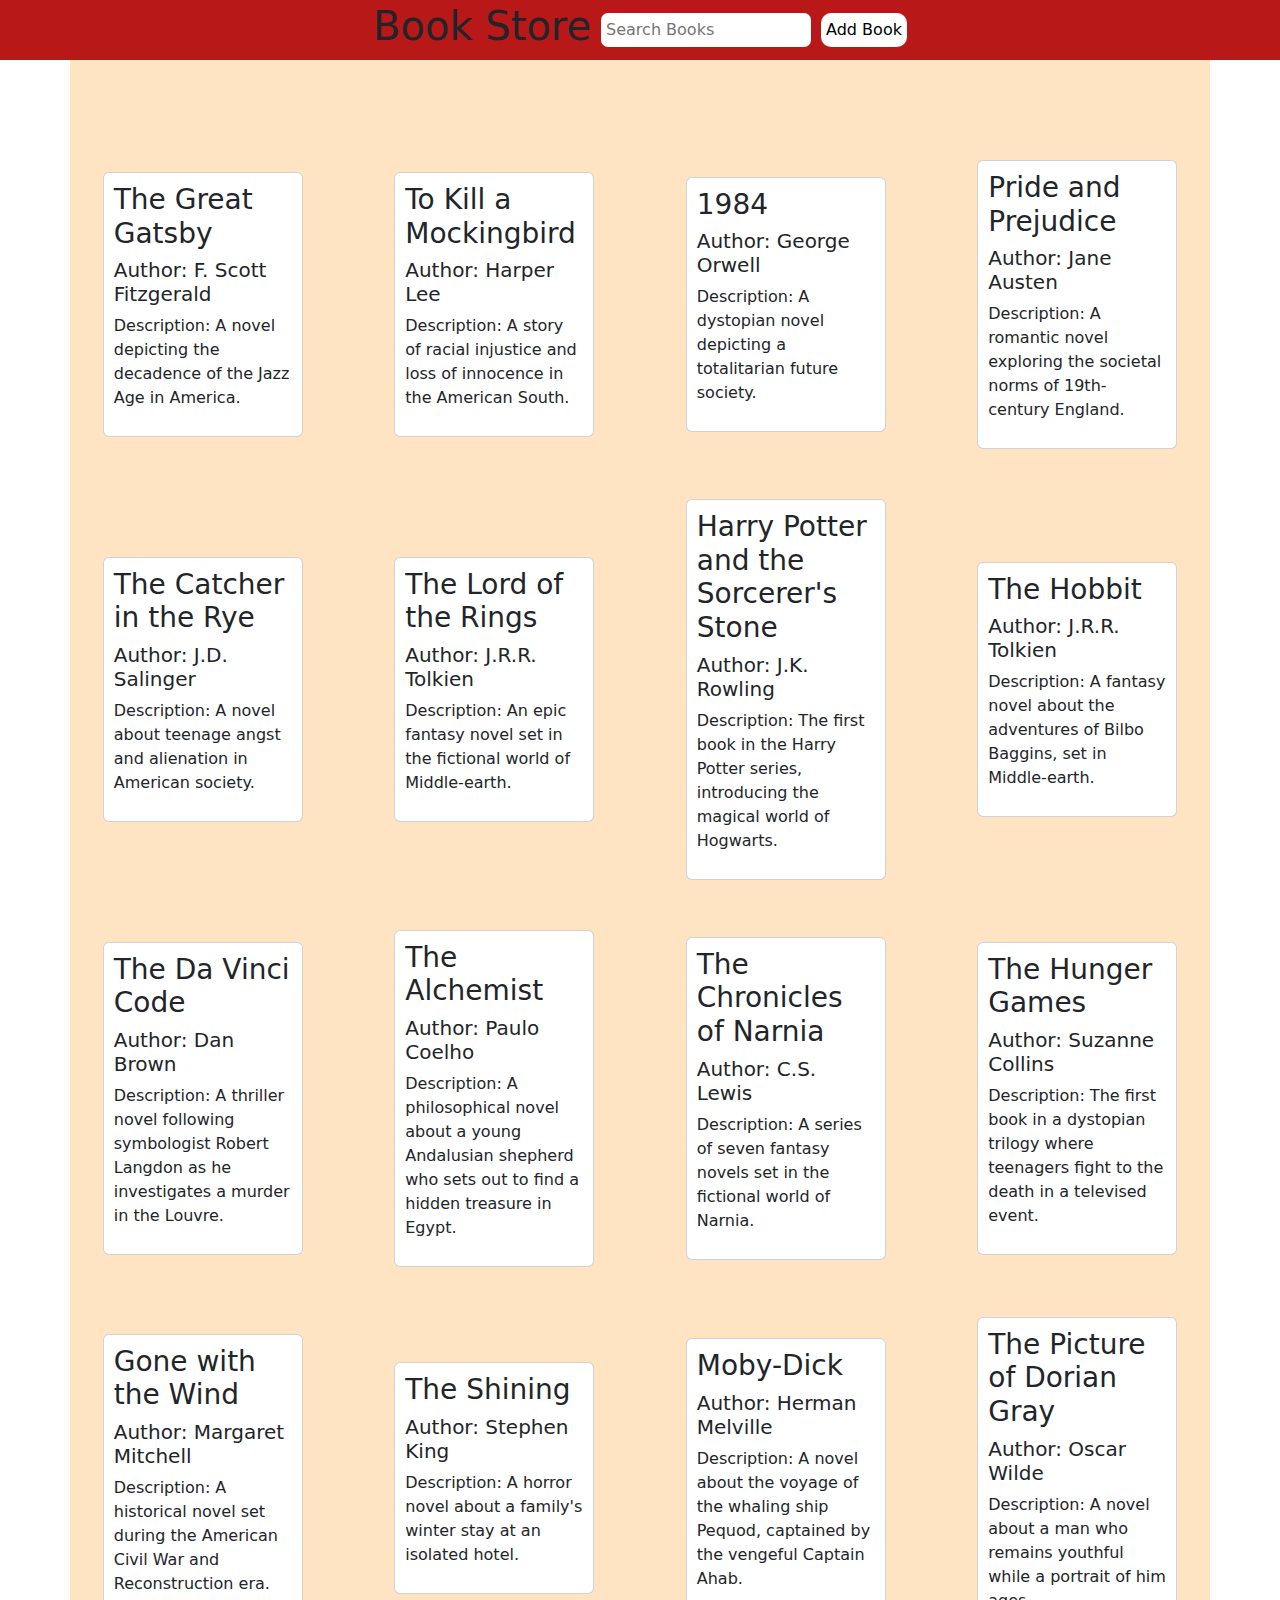
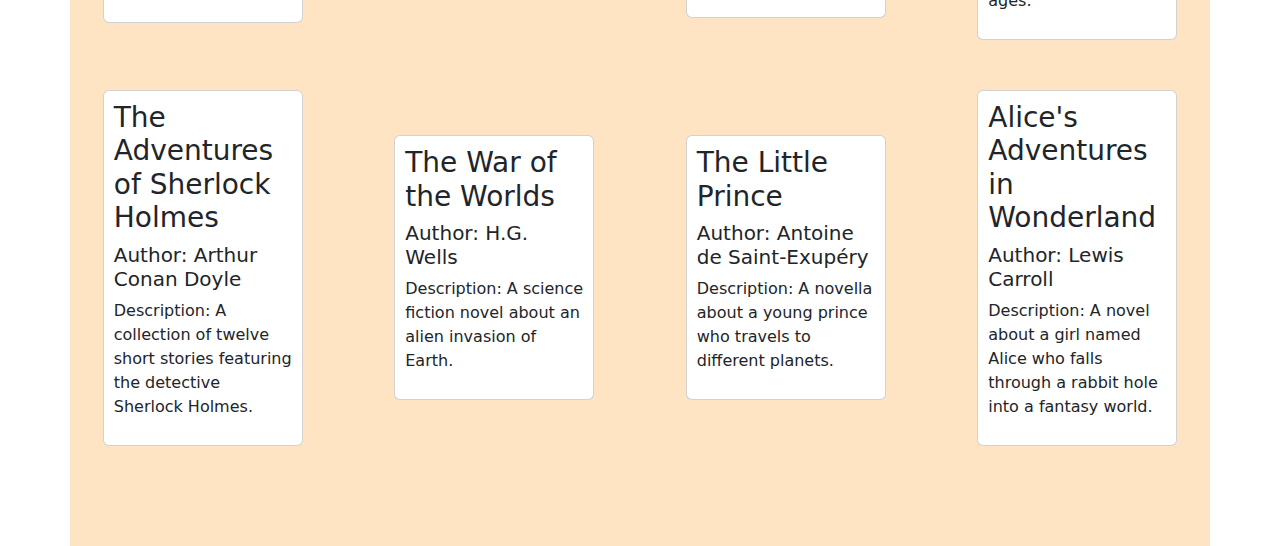
==== Book store/index.html @ c6412c14 "message" ====
<!DOCTYPE html>
<html>
<head>
    <title>Book Store</title>
    <link rel="stylesheet" href="./index.css">
    <link href="https://cdn.jsdelivr.net/npm/bootstrap@5.4.3/dist/css/bootstrap.min.css" rel="stylesheet">

</head>
<body>
    <div class="nav"><h1>Book Store</h1><input id="searchInput" style="padding: 5px;border: none;background-color: white;border-radius: 7px;margin-left: 10px;" type="text"  placeholder="Search Books"><button style="padding: 5px;border-radius: 10px;border: none;background-color: white;color: black;margin-left: 10px;" type="button" class="btn btn-primary" data-bs-toggle="modal" data-bs-target="#exampleModal">
        Add Book
      </button></div>
    <div class="container" id="book-list">
    </div>

<!-- 
    <div class="modal fade" id="exampleModal" tabindex="-1" aria-labelledby="exampleModalLabel" aria-hidden="true">
        <div class="modal-dialog">
          <div class="modal-content">
            <div class="modal-header">
              <h1 class="modal-title fs-5" id="exampleModalLabel">Modal title</h1>
              <button type="button" class="btn-close" data-bs-dismiss="modal" aria-label="Close"></button>
            </div>
            <div class="modal-body">
              ...
            </div>
            <div class="modal-footer">
              <button type="button" class="btn btn-secondary" data-bs-dismiss="modal">Close</button>
              <button type="button" class="btn btn-primary">Save changes</button>
            </div>
          </div>
        </div>
      </div> -->



    
    

    <script>
      const books = [
    { 
        title: "The Great Gatsby",
        author: "F. Scott Fitzgerald",
        description: "A novel depicting the decadence of the Jazz Age in America."
    },
    { 
        title: "To Kill a Mockingbird",
        author: "Harper Lee",
        description: "A story of racial injustice and loss of innocence in the American South."
    },
    { 
        title: "1984",
        author: "George Orwell",
        description: "A dystopian novel depicting a totalitarian future society."
    },
    { 
        title: "Pride and Prejudice",
        author: "Jane Austen",
        description: "A romantic novel exploring the societal norms of 19th-century England."
    },
    { 
        title: "The Catcher in the Rye",
        author: "J.D. Salinger",
        description: "A novel about teenage angst and alienation in American society."
    },
    { 
        title: "The Lord of the Rings",
        author: "J.R.R. Tolkien",
        description: "An epic fantasy novel set in the fictional world of Middle-earth."
    },
    { 
        title: "Harry Potter and the Sorcerer's Stone",
        author: "J.K. Rowling",
        description: "The first book in the Harry Potter series, introducing the magical world of Hogwarts."
    },
    { 
        title: "The Hobbit",
        author: "J.R.R. Tolkien",
        description: "A fantasy novel about the adventures of Bilbo Baggins, set in Middle-earth."
    },
    { 
        title: "The Da Vinci Code",
        author: "Dan Brown",
        description: "A thriller novel following symbologist Robert Langdon as he investigates a murder in the Louvre."
    },
    { 
        title: "The Alchemist",
        author: "Paulo Coelho",
        description: "A philosophical novel about a young Andalusian shepherd who sets out to find a hidden treasure in Egypt."
    },
    { 
        title: "The Chronicles of Narnia",
        author: "C.S. Lewis",
        description: "A series of seven fantasy novels set in the fictional world of Narnia."
    },
    { 
        title: "The Hunger Games",
        author: "Suzanne Collins",
        description: "The first book in a dystopian trilogy where teenagers fight to the death in a televised event."
    },
    { 
        title: "Gone with the Wind",
        author: "Margaret Mitchell",
        description: "A historical novel set during the American Civil War and Reconstruction era."
    },
    { 
        title: "The Shining",
        author: "Stephen King",
        description: "A horror novel about a family's winter stay at an isolated hotel."
    },
    { 
        title: "Moby-Dick",
        author: "Herman Melville",
        description: "A novel about the voyage of the whaling ship Pequod, captained by the vengeful Captain Ahab."
    },
    { 
        title: "The Picture of Dorian Gray",
        author: "Oscar Wilde",
        description: "A novel about a man who remains youthful while a portrait of him ages."
    },
    { 
        title: "The Adventures of Sherlock Holmes",
        author: "Arthur Conan Doyle",
        description: "A collection of twelve short stories featuring the detective Sherlock Holmes."
    },
    { 
        title: "The War of the Worlds",
        author: "H.G. Wells",
        description: "A science fiction novel about an alien invasion of Earth."
    },
    { 
        title: "The Little Prince",
        author: "Antoine de Saint-Exupéry",
        description: "A novella about a young prince who travels to different planets."
    },
    { 
        title: "Alice's Adventures in Wonderland",
        author: "Lewis Carroll",
        description: "A novel about a girl named Alice who falls through a rabbit hole into a fantasy world."
    }
];

        function displayBooks(booksToShow) {
            const container = document.getElementById("book-list");
            container.innerHTML = ""; 

            booksToShow.forEach(book => {
                const card = document.createElement("div");
                card.classList.add("card");
                card.innerHTML = `
                    <h3>${book.title}</h3>
                    <h5>Author: ${book.author}</h5>
                    <p>Description: ${book.description}</p>
                    
                `;
                container.appendChild(card);
            });
        }

        function filterBooks() {
            const searchTerm = document.getElementById("searchInput").value.toLowerCase();
            const filteredBooks = books.filter(book => 
                book.title.toLowerCase().includes(searchTerm) ||
                book.author.toLowerCase().includes(searchTerm)
            );
            displayBooks(filteredBooks);
        }

        window.addEventListener("load", () => {
            displayBooks(books); 
            document.getElementById("searchInput").addEventListener("input", filterBooks);
        });
        function addbook() {
            
        }
    </script>
</body>
</html>
---- Book store/index.css ----
*{
    padding: 0px;
    margin: 0px;
    box-sizing: border-box;
}

.container {
    width: 100%;
    height: auto;
    background-color: bisque;
    padding: 100px;
    display: flex;
    flex-wrap: wrap;
    align-items: center;
    justify-content: center;
    justify-content: space-around;
    gap: 50px;
}
.card{
    width: 200px;
    height: 150px;
    padding: 10px;
    border: 2px solid;

}
.nav{
    width: 100%;
    height: 60px;
    background-color: #b81818;
    display: flex;
    align-items: center;
    justify-content: center;
}
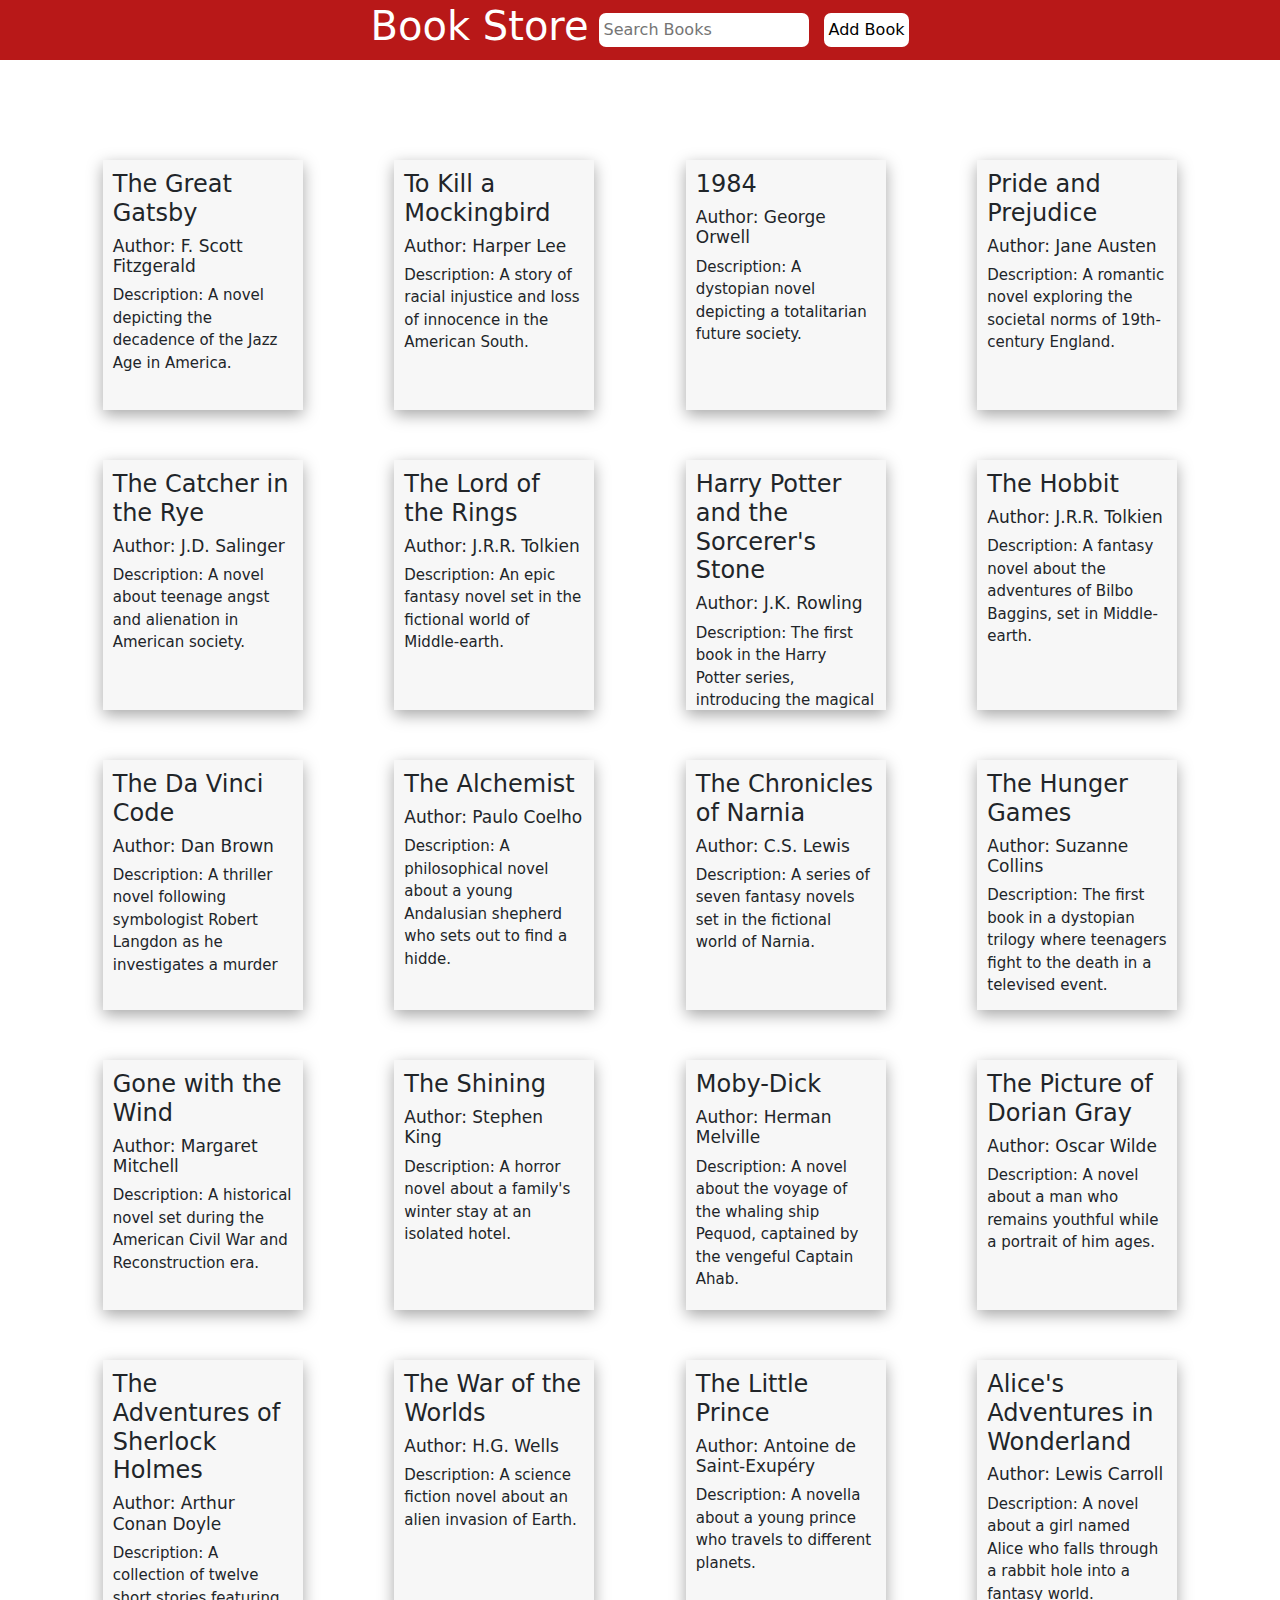
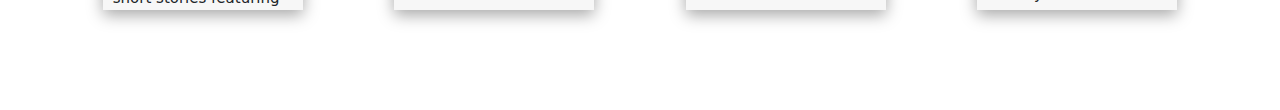
==== commit 79130ce6: "message" ====
--- a/Book store/index.html
+++ b/Book store/index.html
@@ -3,177 +3,41 @@
 <head>
     <title>Book Store</title>
     <link rel="stylesheet" href="./index.css">
-    <link href="https://cdn.jsdelivr.net/npm/bootstrap@5.4.3/dist/css/bootstrap.min.css" rel="stylesheet">
-
+    <link href="https://cdn.jsdelivr.net/npm/bootstrap@5.3.3/dist/css/bootstrap.min.css" rel="stylesheet" integrity="sha384-QWTKZyjpPEjISv5WaRU9OFeRpok6YctnYmDr5pNlyT2bRjXh0JMhjY6hW+ALEwIH" crossorigin="anonymous">
 </head>
 <body>
-    <div class="nav"><h1>Book Store</h1><input id="searchInput" style="padding: 5px;border: none;background-color: white;border-radius: 7px;margin-left: 10px;" type="text"  placeholder="Search Books"><button style="padding: 5px;border-radius: 10px;border: none;background-color: white;color: black;margin-left: 10px;" type="button" class="btn btn-primary" data-bs-toggle="modal" data-bs-target="#exampleModal">
-        Add Book
-      </button></div>
-    <div class="container" id="book-list">
+    <div class="nav">
+        <h1 style="color: white;">Book Store</h1>
+        <input id="searchInput" style="padding: 5px;border: none;background-color: white;border-radius: 7px;margin-left: 10px;" type="text" placeholder="Search Books">
+        <button id="buttonnn" type="button" class="btn btn-primary" data-bs-toggle="modal" data-bs-target="#exampleModal">
+            Add Book
+        </button>
     </div>
-
-<!-- 
+    <div class="container" id="book-list"></div>
     <div class="modal fade" id="exampleModal" tabindex="-1" aria-labelledby="exampleModalLabel" aria-hidden="true">
         <div class="modal-dialog">
-          <div class="modal-content">
-            <div class="modal-header">
-              <h1 class="modal-title fs-5" id="exampleModalLabel">Modal title</h1>
-              <button type="button" class="btn-close" data-bs-dismiss="modal" aria-label="Close"></button>
+            <div class="modal-content">
+                <div class="modal-header">
+                    <h1 class="modal-title fs-5" id="exampleModalLabel">Add Book Form</h1>
+                    <button type="button" class="btn-close" data-bs-dismiss="modal" aria-label="Close"></button>
+                </div>
+                <div class="modal-body" id="modalbody">
+                    <label for="boookname">Enter the book name</label>
+                    <input id="boookname" type="text">
+                    <label for="authorrr">Enter the author name</label>
+                    <input id="authorrr" type="text">
+                    <label for="descriptionnn">Enter description about the book</label>
+                    <input id="descriptionnn" type="text">
+                </div>
+                <div class="modal-footer">
+                    <button type="button" class="btn btn-secondary" data-bs-dismiss="modal">Close</button>
+                    <button onclick="AddBook()" type="button" class="btn btn-primary">Add</button>
+                </div>
             </div>
-            <div class="modal-body">
-              ...
-            </div>
-            <div class="modal-footer">
-              <button type="button" class="btn btn-secondary" data-bs-dismiss="modal">Close</button>
-              <button type="button" class="btn btn-primary">Save changes</button>
-            </div>
-          </div>
         </div>
-      </div> -->
-
-
-
-    
-    
-
-    <script>
-      const books = [
-    { 
-        title: "The Great Gatsby",
-        author: "F. Scott Fitzgerald",
-        description: "A novel depicting the decadence of the Jazz Age in America."
-    },
-    { 
-        title: "To Kill a Mockingbird",
-        author: "Harper Lee",
-        description: "A story of racial injustice and loss of innocence in the American South."
-    },
-    { 
-        title: "1984",
-        author: "George Orwell",
-        description: "A dystopian novel depicting a totalitarian future society."
-    },
-    { 
-        title: "Pride and Prejudice",
-        author: "Jane Austen",
-        description: "A romantic novel exploring the societal norms of 19th-century England."
-    },
-    { 
-        title: "The Catcher in the Rye",
-        author: "J.D. Salinger",
-        description: "A novel about teenage angst and alienation in American society."
-    },
-    { 
-        title: "The Lord of the Rings",
-        author: "J.R.R. Tolkien",
-        description: "An epic fantasy novel set in the fictional world of Middle-earth."
-    },
-    { 
-        title: "Harry Potter and the Sorcerer's Stone",
-        author: "J.K. Rowling",
-        description: "The first book in the Harry Potter series, introducing the magical world of Hogwarts."
-    },
-    { 
-        title: "The Hobbit",
-        author: "J.R.R. Tolkien",
-        description: "A fantasy novel about the adventures of Bilbo Baggins, set in Middle-earth."
-    },
-    { 
-        title: "The Da Vinci Code",
-        author: "Dan Brown",
-        description: "A thriller novel following symbologist Robert Langdon as he investigates a murder in the Louvre."
-    },
-    { 
-        title: "The Alchemist",
-        author: "Paulo Coelho",
-        description: "A philosophical novel about a young Andalusian shepherd who sets out to find a hidden treasure in Egypt."
-    },
-    { 
-        title: "The Chronicles of Narnia",
-        author: "C.S. Lewis",
-        description: "A series of seven fantasy novels set in the fictional world of Narnia."
-    },
-    { 
-        title: "The Hunger Games",
-        author: "Suzanne Collins",
-        description: "The first book in a dystopian trilogy where teenagers fight to the death in a televised event."
-    },
-    { 
-        title: "Gone with the Wind",
-        author: "Margaret Mitchell",
-        description: "A historical novel set during the American Civil War and Reconstruction era."
-    },
-    { 
-        title: "The Shining",
-        author: "Stephen King",
-        description: "A horror novel about a family's winter stay at an isolated hotel."
-    },
-    { 
-        title: "Moby-Dick",
-        author: "Herman Melville",
-        description: "A novel about the voyage of the whaling ship Pequod, captained by the vengeful Captain Ahab."
-    },
-    { 
-        title: "The Picture of Dorian Gray",
-        author: "Oscar Wilde",
-        description: "A novel about a man who remains youthful while a portrait of him ages."
-    },
-    { 
-        title: "The Adventures of Sherlock Holmes",
-        author: "Arthur Conan Doyle",
-        description: "A collection of twelve short stories featuring the detective Sherlock Holmes."
-    },
-    { 
-        title: "The War of the Worlds",
-        author: "H.G. Wells",
-        description: "A science fiction novel about an alien invasion of Earth."
-    },
-    { 
-        title: "The Little Prince",
-        author: "Antoine de Saint-Exupéry",
-        description: "A novella about a young prince who travels to different planets."
-    },
-    { 
-        title: "Alice's Adventures in Wonderland",
-        author: "Lewis Carroll",
-        description: "A novel about a girl named Alice who falls through a rabbit hole into a fantasy world."
-    }
-];
-
-        function displayBooks(booksToShow) {
-            const container = document.getElementById("book-list");
-            container.innerHTML = ""; 
-
-            booksToShow.forEach(book => {
-                const card = document.createElement("div");
-                card.classList.add("card");
-                card.innerHTML = `
-                    <h3>${book.title}</h3>
-                    <h5>Author: ${book.author}</h5>
-                    <p>Description: ${book.description}</p>
-                    
-                `;
-                container.appendChild(card);
-            });
-        }
-
-        function filterBooks() {
-            const searchTerm = document.getElementById("searchInput").value.toLowerCase();
-            const filteredBooks = books.filter(book => 
-                book.title.toLowerCase().includes(searchTerm) ||
-                book.author.toLowerCase().includes(searchTerm)
-            );
-            displayBooks(filteredBooks);
-        }
-
-        window.addEventListener("load", () => {
-            displayBooks(books); 
-            document.getElementById("searchInput").addEventListener("input", filterBooks);
-        });
-        function addbook() {
-            
-        }
+    </div>
+    <script src="https://cdn.jsdelivr.net/npm/bootstrap@5.3.3/dist/js/bootstrap.bundle.min.js" integrity="sha384-YvpcrYf0tY3lHB60NNkmXc5s9fDVZLESaAA55NDzOxhy9GkcIdslK1eN7N6jIeHz" crossorigin="anonymous"></script>
+    <script src="./index.js">     
     </script>
 </body>
 </html>
--- a/Book store/index.css
+++ b/Book store/index.css
@@ -2,12 +2,12 @@
     padding: 0px;
     margin: 0px;
     box-sizing: border-box;
+
 }
 
 .container {
     width: 100%;
     height: auto;
-    background-color: bisque;
     padding: 100px;
     display: flex;
     flex-wrap: wrap;
@@ -16,12 +16,13 @@
     justify-content: space-around;
     gap: 50px;
 }
-.card{
+#card{
     width: 200px;
-    height: 150px;
+    height: 250px;
     padding: 10px;
-    border: 2px solid;
-
+    overflow: hidden;
+    background-color: rgba(0, 0, 0, 0.03);
+    box-shadow: rgba(0, 0, 0, 0.35) 0px 5px 15px;
 }
 .nav{
     width: 100%;
@@ -30,4 +31,16 @@
     display: flex;
     align-items: center;
     justify-content: center;
+}
+#buttonnn{
+    padding: 5px;
+    border-radius: 7px;
+    border: none;
+    background-color: white;
+    color: black;
+    margin-left: 15px;
+}
+#modalbody{
+    display: flex;
+    flex-direction: column;
 }